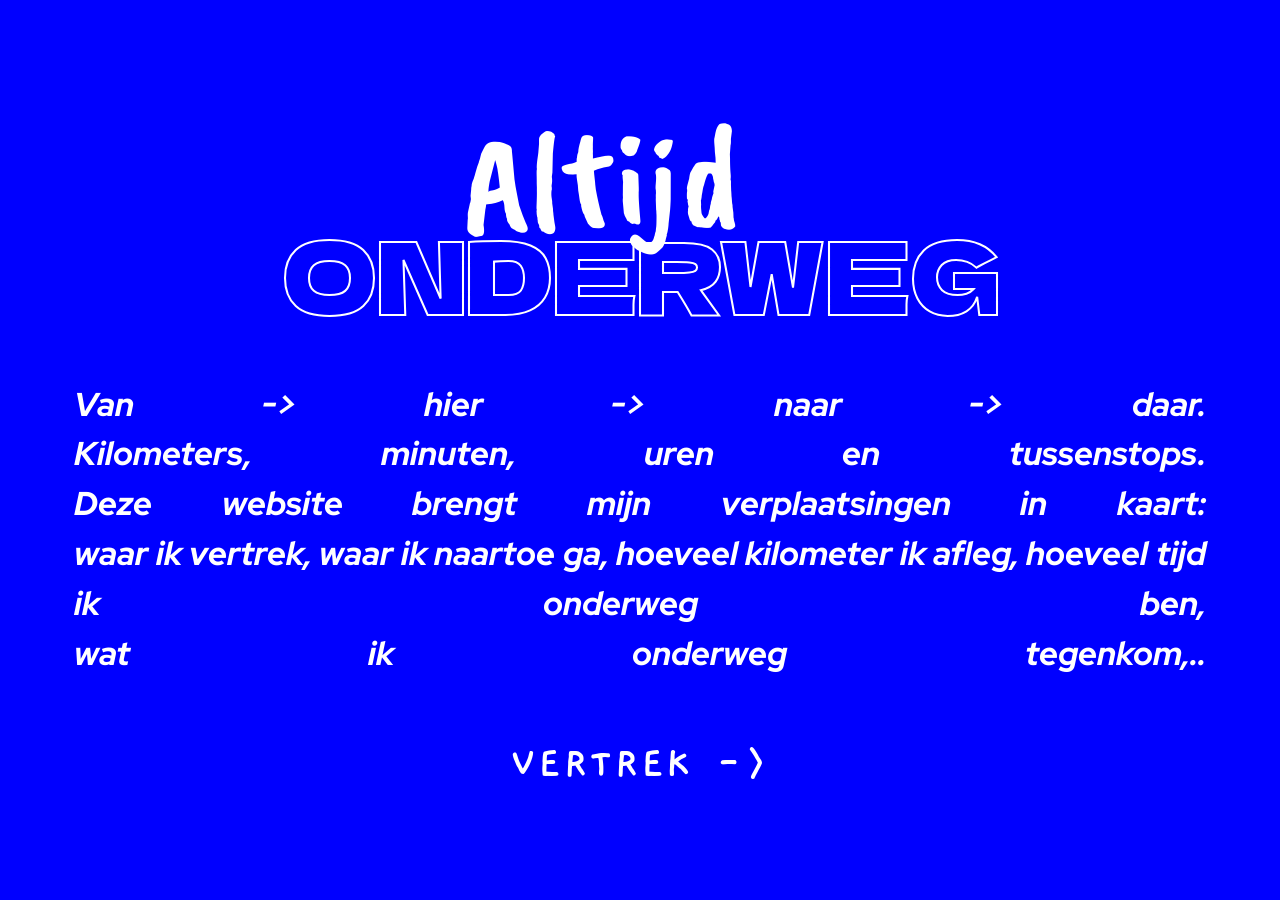
==== index.html @ d169877f "Rename HTML files to standard names Rename `editie01.html` to `editie-01.html` and `index (3).html` " ====
<!DOCTYPE html>
<html lang="nl">
<head>
  <meta charset="UTF-8">
  <meta name="viewport" content="width=device-width, initial-scale=1">
  <title>Altijd onderweg</title>
  <link rel="preconnect" href="https://fonts.googleapis.com">
  <link rel="preconnect" href="https://fonts.gstatic.com" crossorigin>
  <link href="https://fonts.googleapis.com/css2?family=Caveat+Brush&family=Dela+Gothic+One&family=Gaegu:wght@700&family=Red+Hat+Display:ital,wght@1,800&display=swap" rel="stylesheet">
  <link rel="stylesheet" href="style.css">
</head>
<body class="home">
  <main class="hero">
    <h1 class="titel">
      <span class="altijd">Altijd</span>
      <span class="onderweg" id="onderweg">ONDERWEG</span>
    </h1>

    <div class="intro">
      <p class="regel"><span>Van</span> <span>-&gt;</span> <span>hier</span> <span>-&gt;</span> <span>naar</span> <span>-&gt;</span> <span>daar.</span></p>
      <p class="regel"><span>Kilometers,</span> <span>minuten,</span> <span>uren</span> <span>en</span> <span>tussenstops.</span></p>
      <p class="regel"><span>Deze</span> <span>website</span> <span>brengt</span> <span>mijn</span> <span>verplaatsingen</span> <span>in</span> <span>kaart:</span></p>
      <p class="regel">waar ik vertrek, waar ik naartoe ga, hoeveel kilometer ik afleg, hoeveel tijd ik onderweg ben,</p>
      <p class="regel"><span>wat</span> <span>ik</span> <span>onderweg</span> <span>tegenkom,..</span></p>
    </div>

    <a class="vertrek" href="edities.html" id="vertrek">
      <span class="vertrek-tekst">VERTREK -&gt;</span>
      <span class="pijlen" aria-hidden="true">
        <i>→</i><i>→</i><i>→</i><i>→</i><i>→</i><i>→</i>
      </span>
    </a>
  </main>
  <script src="script.js"></script>
</body>
</html>
---- style.css ----
:root {
  --blauw: #0000ff;
  --wit: #ffffff;
}

* { box-sizing: border-box; margin: 0; padding: 0; }

html, body { min-height: 100%; }

a { color: inherit; text-decoration: none; }

/* ============ HOMEPAGE ============ */

body.home {
  background: var(--blauw);
  color: var(--wit);
  overflow-x: hidden;
}

.hero {
  min-height: 100vh;
  padding: 6vw 5.5vw 6vw;
  display: flex;
  flex-direction: column;
  justify-content: center;
}

.titel {
  position: relative;
  font-weight: normal;
  margin-bottom: 4.5vw;
}

.altijd {
  display: block;
  position: relative;
  z-index: 2;
  text-align: center;
  font-family: "Caveat Brush", "Permanent Marker", cursive;
  font-size: 11vw;
  line-height: 1;
  margin-bottom: -2.2vw;
  transform: translateX(-3vw) rotate(-2deg);
  color: var(--wit);
}

.onderweg {
  display: block;
  position: relative;
  z-index: 1;
  white-space: nowrap;
  font-family: "Dela Gothic One", "Arial Black", sans-serif;
  font-size: 12vw; /* wordt door script.js exact op de breedte gezet */
  line-height: 1;
  letter-spacing: -0.02em;
  text-align: center;
  color: transparent;
  -webkit-text-stroke: 0.18vw var(--wit);
}

/* Introtekst: elke regel volledig uitgelijnd (justify), zoals in het ontwerp */
.intro {
  font-family: "Red Hat Display", "Arial", sans-serif;
  font-style: italic;
  font-weight: 800;
  font-size: 2.6vw;
  line-height: 1.5;
  padding: 0 0.3vw;
}

.regel {
  display: flex;
  justify-content: space-between;
  white-space: nowrap;
}

/* regel 4 is één stuk tekst die de breedte vult */
.regel:nth-child(4) { display: block; text-align: justify; text-align-last: justify; white-space: normal; }

/* ---- VERTREK link + pijlen ---- */

.vertrek {
  position: relative;
  align-self: center;
  margin-top: 4.5vw;
  display: inline-flex;
  align-items: center;
  font-family: "Gaegu", "Caveat Brush", cursive;
  font-weight: 700;
  font-size: 3.4vw;
  letter-spacing: 0.08em;
  color: var(--wit);
  cursor: pointer;
}

.vertrek-tekst { position: relative; z-index: 2; }

.pijlen {
  position: absolute;
  left: 100%;
  top: 50%;
  width: 0;
  height: 0;
  pointer-events: none;
}

.pijlen i {
  position: absolute;
  left: 0;
  top: 0;
  font-style: normal;
  font-family: "Red Hat Display", Arial, sans-serif;
  font-weight: 800;
  font-size: 2.6vw;
  line-height: 0;
  opacity: 0;
  transform: translate(0, 0);
}

/* pijlen schieten naar rechts bij hover, focus of klik */
.vertrek:hover .pijlen i,
.vertrek:focus-visible .pijlen i,
.vertrek.actief .pijlen i {
  animation: schiet 0.9s cubic-bezier(.2,.7,.2,1) infinite;
}

.pijlen i:nth-child(1) { --y: -1.6vw; animation-delay: 0s   !important; }
.pijlen i:nth-child(2) { --y:  0vw;   animation-delay: .08s !important; }
.pijlen i:nth-child(3) { --y:  1.6vw; animation-delay: .16s !important; }
.pijlen i:nth-child(4) { --y: -0.8vw; animation-delay: .30s !important; }
.pijlen i:nth-child(5) { --y:  0.8vw; animation-delay: .40s !important; }
.pijlen i:nth-child(6) { --y:  0vw;   animation-delay: .52s !important; }

@keyframes schiet {
  0%   { opacity: 0; transform: translate(0, var(--y)) scale(.6); }
  15%  { opacity: 1; }
  100% { opacity: 0; transform: translate(22vw, var(--y)) scale(1.2); }
}

/* ============ EDITIES-PAGINA ============ */

body.edities-pagina {
  background: var(--wit);
  color: var(--blauw);
  overflow-x: hidden;
}

header { padding: 3vw 4vw 1vw; text-align: center; }

.terug { display: inline-block; }

.edities-titel {
  font-family: "Dela Gothic One", "Arial Black", sans-serif;
  font-weight: normal;
  font-size: 9vw;
  line-height: 1;
  letter-spacing: -0.02em;
  color: transparent;
  -webkit-text-stroke: 0.14vw var(--blauw);
}

.edities {
  display: grid;
  grid-template-columns: 1fr 1fr;
  column-gap: 4vw;
  padding: 0 5vw 8vw;
  max-width: 1400px;
  margin: 0 auto;
}

.editie {
  display: flex;
  flex-direction: column;
  align-items: flex-start;
  color: var(--blauw);
  transition: transform .25s ease;
}

.editie small {
  font-family: "Inter", Arial, sans-serif;
  font-size: 0.9vw;
  min-font-size: 10px;
  letter-spacing: 0.02em;
  margin-top: 0.6vw;
}

.editie:hover { transform: scale(1.05) rotate(-1deg); }

.cijfer {
  display: block;
  line-height: 1;
  font-size: 13vw;
  white-space: nowrap;
}

/* zigzag: links / midden / rechts zoals in het ontwerp */
.e01 { grid-column: 1; margin-top: 1vw; }
.e03 { grid-column: 2; align-items: flex-end; margin-top: -2vw; }
.e02 { grid-column: 1 / 3; align-items: center; margin-top: -2vw; }
.e04 { grid-column: 1; margin-top: 0; }
.e05 { grid-column: 2; align-items: flex-end; margin-top: 2vw; }
.e06 { grid-column: 1 / 3; align-items: center; margin-top: -1vw; }
.e07 { grid-column: 1; margin-top: 1vw; }
.e08 { grid-column: 2; align-items: flex-end; margin-top: 0; }
.e09 { grid-column: 1; margin-top: 5vw; }
.e10 { grid-column: 2; align-items: flex-end; margin-top: 3vw; }

/* elk cijfer z'n eigen lettertype */
.e01 .cijfer { font-family: "Rubik Bubbles", "Bungee", sans-serif; font-size: 12vw; }
.e02 .cijfer { font-family: "Anton", Impact, sans-serif; font-size: 14vw; }
.e03 .cijfer { font-family: "Great Vibes", cursive; font-size: 15vw; }
.e04 .cijfer { font-family: "Roboto Mono", monospace; font-weight: 300; font-size: 15vw; }
.e05 .cijfer { font-family: "Archivo Black", sans-serif; font-style: italic; font-size: 14vw; }
.e06 .cijfer { font-family: "Rock Salt", cursive; font-size: 11vw; color: transparent; -webkit-text-stroke: 0.15vw var(--blauw); }
.e07 .cijfer { font-family: "Permanent Marker", cursive; font-size: 13vw; }
.e08 .cijfer { font-family: "Bungee", sans-serif; font-size: 14vw; }
.e09 .cijfer { font-family: "Raleway", sans-serif; font-weight: 100; font-size: 16vw; color: transparent; -webkit-text-stroke: 0.2vw var(--blauw); }
.e10 .cijfer { font-family: "Silkscreen", monospace; font-weight: 700; font-size: 13vw; }

/* ============ MOBIEL ============ */

@media (max-width: 700px) {
  .hero { padding: 10vw 5vw; }
  .altijd { font-size: 16vw; }
  .intro { font-size: 3.6vw; }
  .regel { white-space: normal; flex-wrap: wrap; }
  .vertrek { font-size: 6vw; }
  .pijlen i { font-size: 5vw; }
  .edities-titel { font-size: 14vw; }
  .editie small { font-size: 10px; }
  .cijfer { font-size: 22vw !important; }
}

@media (prefers-reduced-motion: reduce) {
  .vertrek:hover .pijlen i,
  .vertrek.actief .pijlen i { animation-duration: 2s; }
}
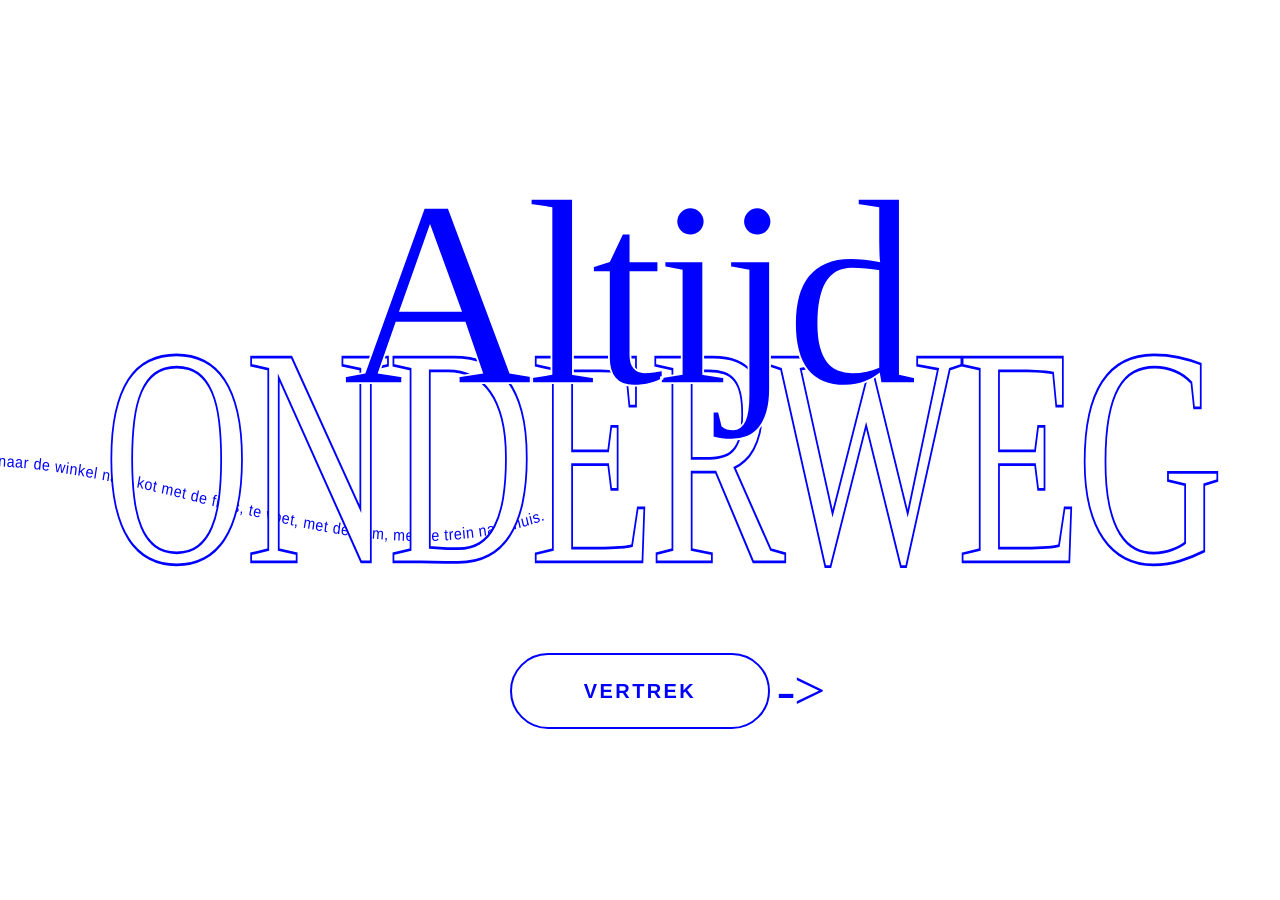
==== commit b4b83588: "Remove outdated pages and rename index Delete the archived home and editions pages, and make the cur" ====
--- a/index.html
+++ b/index.html
@@ -1,36 +1,252 @@
 <!DOCTYPE html>
 <html lang="nl">
 <head>
-  <meta charset="UTF-8">
-  <meta name="viewport" content="width=device-width, initial-scale=1">
-  <title>Altijd onderweg</title>
-  <link rel="preconnect" href="https://fonts.googleapis.com">
-  <link rel="preconnect" href="https://fonts.gstatic.com" crossorigin>
-  <link href="https://fonts.googleapis.com/css2?family=Caveat+Brush&family=Dela+Gothic+One&family=Gaegu:wght@700&family=Red+Hat+Display:ital,wght@1,800&display=swap" rel="stylesheet">
-  <link rel="stylesheet" href="style.css">
+  <meta charset="UTF-8" />
+  <meta name="viewport" content="width=device-width, initial-scale=1.0" />
+  <title>Altijd Onderweg — Home</title>
+  <style>
+    * {
+      box-sizing: border-box;
+      margin: 0;
+      padding: 0;
+    }
+
+    html, body {
+      width: 100%;
+      height: 100%;
+      background-color: #ffffff;
+      overflow: hidden;
+      font-family: 'Helvetica Neue', Helvetica, Arial, sans-serif;
+    }
+
+    #home-container {
+      position: relative;
+      width: 100vw;
+      height: 100vh;
+      overflow: hidden;
+    }
+
+    /* Laag 1: De aflopende achtergrondfoto */
+    #bg-photo {
+      position: absolute;
+      inset: 0;
+      width: 100%;
+      height: 100%;
+      object-fit: cover;
+      pointer-events: none;
+      z-index: 1;
+      user-select: none;
+    }
+
+    /* Laag 2: De kronkelende boog waarin het gedichtje van links naar rechts reist */
+    #poem-layer {
+      position: absolute;
+      inset: 0;
+      width: 100%;
+      height: 100%;
+      pointer-events: none;
+      z-index: 2;
+    }
+
+    .poem-text {
+      font-size: 16px;
+      font-weight: 500;
+      letter-spacing: 0.04em;
+      fill: #0000FF; /* Pas dit eventueel aan als je tekst in het ontwerp wit of zwart is */
+    }
+
+    /* Laag 3: Het exacte logo / de grote titel 'ALTIJD ONDERWEG' */
+    #title-layer {
+      position: absolute;
+      inset: 0;
+      width: 100%;
+      height: 100%;
+      object-fit: cover;
+      pointer-events: none;
+      z-index: 3;
+      user-select: none;
+    }
+
+    /* Laag 4: De interactieve knop 'VERTREK' onderaan in het midden */
+    #depart-wrapper {
+      position: absolute;
+      left: 50%;
+      bottom: 19%; /* Exact op de positie van de knop in jouw ontwerp */
+      transform: translateX(-50%);
+      z-index: 10;
+      display: flex;
+      align-items: center;
+      justify-content: center;
+    }
+
+    #depart-btn {
+      position: relative;
+      display: inline-flex;
+      align-items: center;
+      justify-content: center;
+      min-width: 260px;
+      height: 76px;
+      padding: 0 42px;
+      background-color: #ffffff;
+      color: #0000FF;
+      border: 2.5px solid #0000FF;
+      border-radius: 999px;
+      text-decoration: none;
+      font-size: 20px;
+      font-weight: 700;
+      letter-spacing: 0.12em;
+      text-transform: uppercase;
+      cursor: pointer;
+      transition: transform 0.25s cubic-bezier(0.22, 1, 0.36, 1),
+                  background-color 0.25s ease,
+                  color 0.25s ease,
+                  box-shadow 0.25s ease;
+      z-index: 2;
+    }
+
+    #depart-btn:hover {
+      background-color: #0000FF;
+      color: #ffffff;
+      transform: scale(1.04);
+      box-shadow: 0 10px 28px rgba(0, 0, 255, 0.2);
+    }
+
+    #depart-btn:active {
+      transform: scale(0.98);
+    }
+
+    /* Container voor de pijltjes die naar rechts uitschieten bij hover */
+    #arrows-burst {
+      position: absolute;
+      left: 100%;
+      top: 50%;
+      transform: translateY(-50%);
+      width: 280px;
+      height: 120px;
+      pointer-events: none;
+      overflow: visible;
+      z-index: 1;
+    }
+
+    .flying-arrow {
+      position: absolute;
+      left: -8px;
+      color: #0000FF;
+      font-size: 24px;
+      font-weight: 700;
+      line-height: 1;
+      opacity: 0;
+      pointer-events: none;
+      animation: shootRight var(--dur, 0.75s) cubic-bezier(0.16, 1, 0.3, 1) forwards;
+    }
+
+    @keyframes shootRight {
+      0% {
+        opacity: 0;
+        transform: translate(0px, 0px) scale(0.7);
+      }
+      15% {
+        opacity: 1;
+      }
+      85% {
+        opacity: 1;
+      }
+      100% {
+        opacity: 0;
+        transform: translate(var(--tx, 190px), var(--ty, 0px)) scale(1.1);
+      }
+    }
+  </style>
 </head>
-<body class="home">
-  <main class="hero">
-    <h1 class="titel">
-      <span class="altijd">Altijd</span>
-      <span class="onderweg" id="onderweg">ONDERWEG</span>
-    </h1>
-
-    <div class="intro">
-      <p class="regel"><span>Van</span> <span>-&gt;</span> <span>hier</span> <span>-&gt;</span> <span>naar</span> <span>-&gt;</span> <span>daar.</span></p>
-      <p class="regel"><span>Kilometers,</span> <span>minuten,</span> <span>uren</span> <span>en</span> <span>tussenstops.</span></p>
-      <p class="regel"><span>Deze</span> <span>website</span> <span>brengt</span> <span>mijn</span> <span>verplaatsingen</span> <span>in</span> <span>kaart:</span></p>
-      <p class="regel">waar ik vertrek, waar ik naartoe ga, hoeveel kilometer ik afleg, hoeveel tijd ik onderweg ben,</p>
-      <p class="regel"><span>wat</span> <span>ik</span> <span>onderweg</span> <span>tegenkom,..</span></p>
+<body>
+
+  <main id="home-container">
+    <!-- 1. Aflopende achtergrondfoto -->
+    <img id="bg-photo" src="achtergrond-homepage-foto.svg" alt="Achtergrond" />
+
+    <!-- 2. Kronkelend gedicht dat door de vaste boog van links naar rechts reist -->
+    <svg id="poem-layer" viewBox="0 0 1440 900" preserveAspectRatio="none" aria-label="Gedicht altijd onderweg">
+      <defs>
+        <!-- De boog blijft op dezelfde plek staan; de tekst schuift er van links naar rechts doorheen -->
+        <path
+          id="kronkel-pad"
+          d="M -300,520 C 120,340 380,680 720,470 C 1060,260 1320,620 1740,440"
+          fill="none"
+        />
+      </defs>
+
+      <text class="poem-text">
+        <textPath id="poem-textpath" href="#kronkel-pad" startOffset="-120%">
+          Van hier naar daar van daar naar hier, met de trein, met de fiets, te voet, van kot naar school van school naar kot van kot naar huis van huis naar kot van kot naar de winkel naar kot met de fiets, te voet, met de tram, met de trein naar huis. Van hier naar daar van daar naar hier, met de trein, met de fiets, te voet, van kot naar school van school naar kot van kot naar huis van huis naar kot van kot naar de winkel naar kot met de fiets, te voet, met de tram, met de trein naar huis.
+        </textPath>
+      </text>
+    </svg>
+
+    <!-- 3. Exacte titel / logo 'ALTIJD ONDERWEG' -->
+    <img id="title-layer" src="homepage-titel.svg" alt="Altijd Onderweg" />
+
+    <!-- 4. Interactieve knop 'VERTREK' die naar de overzichtspagina leidt -->
+    <div id="depart-wrapper">
+      <a href="edities.html" id="depart-btn">VERTREK</a>
+      <div id="arrows-burst" aria-hidden="true"></div>
     </div>
-
-    <a class="vertrek" href="edities.html" id="vertrek">
-      <span class="vertrek-tekst">VERTREK -&gt;</span>
-      <span class="pijlen" aria-hidden="true">
-        <i>→</i><i>→</i><i>→</i><i>→</i><i>→</i><i>→</i>
-      </span>
-    </a>
   </main>
-  <script src="script.js"></script>
+
+  <script>
+    // 1. Vloeiende beweging van het gedicht door de boog (van links naar rechts, en weer terug aan de linkerkant)
+    const textPath = document.getElementById('poem-textpath');
+    let offset = -135; // Start volledig buiten beeld aan de linkerkant
+    const speed = 0.085; // Snelheid waarmee de tekst reist
+
+    function animatePoem() {
+      offset += speed;
+      // Zodra de hele tekst rechts uit het frame is verdwenen, start hij weer aan de linkerkant
+      if (offset > 105) {
+        offset = -135;
+      }
+      textPath.setAttribute('startOffset', `${offset}%`);
+      requestAnimationFrame(animatePoem);
+    }
+    requestAnimationFrame(animatePoem);
+
+    // 2. Pijltjes die naar rechts uit de knop schieten tijdens hover
+    const departBtn = document.getElementById('depart-btn');
+    const arrowsBurst = document.getElementById('arrows-burst');
+    let hoverInterval = null;
+
+    function spawnArrow() {
+      const arrow = document.createElement('span');
+      arrow.className = 'flying-arrow';
+      arrow.textContent = '→';
+
+      const startY = (Math.random() - 0.5) * 44;
+      const travelX = 120 + Math.random() * 140;
+      const travelY = startY + (Math.random() - 0.5) * 28;
+      const duration = 0.55 + Math.random() * 0.35;
+
+      arrow.style.top = `calc(50% + ${startY}px - 12px)`;
+      arrow.style.setProperty('--tx', `${travelX}px`);
+      arrow.style.setProperty('--ty', `${travelY}px`);
+      arrow.style.setProperty('--dur', `${duration}s`);
+
+      arrowsBurst.appendChild(arrow);
+
+      setTimeout(() => {
+        arrow.remove();
+      }, duration * 1000 + 50);
+    }
+
+    departBtn.addEventListener('mouseenter', () => {
+      spawnArrow();
+      setTimeout(spawnArrow, 90);
+      setTimeout(spawnArrow, 180);
+      hoverInterval = setInterval(spawnArrow, 140);
+    });
+
+    departBtn.addEventListener('mouseleave', () => {
+      clearInterval(hoverInterval);
+      hoverInterval = null;
+    });
+  </script>
 </body>
-</html>
+</html>
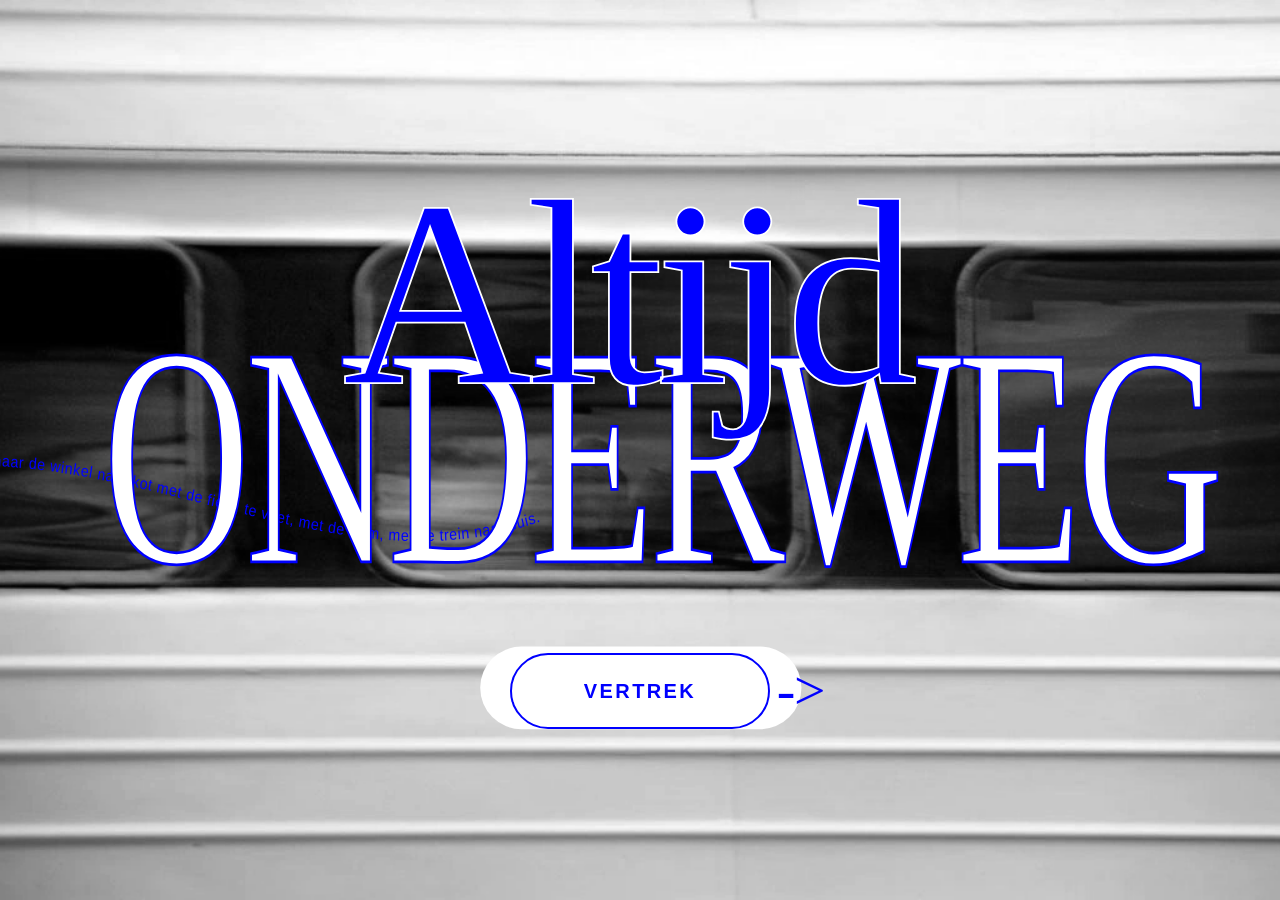
==== commit 70fcc659: "Replace homepage background SVG with JPEG Add the background image as a JPEG and update the homepage" ====
--- a/index.html
+++ b/index.html
@@ -162,7 +162,7 @@
 
   <main id="home-container">
     <!-- 1. Aflopende achtergrondfoto -->
-    <img id="bg-photo" src="achtergrond-homepage-foto.svg" alt="Achtergrond" />
+    <img id="bg-photo" src="achtergrond-homepage-foto.jpg" alt="Achtergrond" />
 
     <!-- 2. Kronkelend gedicht dat door de vaste boog van links naar rechts reist -->
     <svg id="poem-layer" viewBox="0 0 1440 900" preserveAspectRatio="none" aria-label="Gedicht altijd onderweg">
